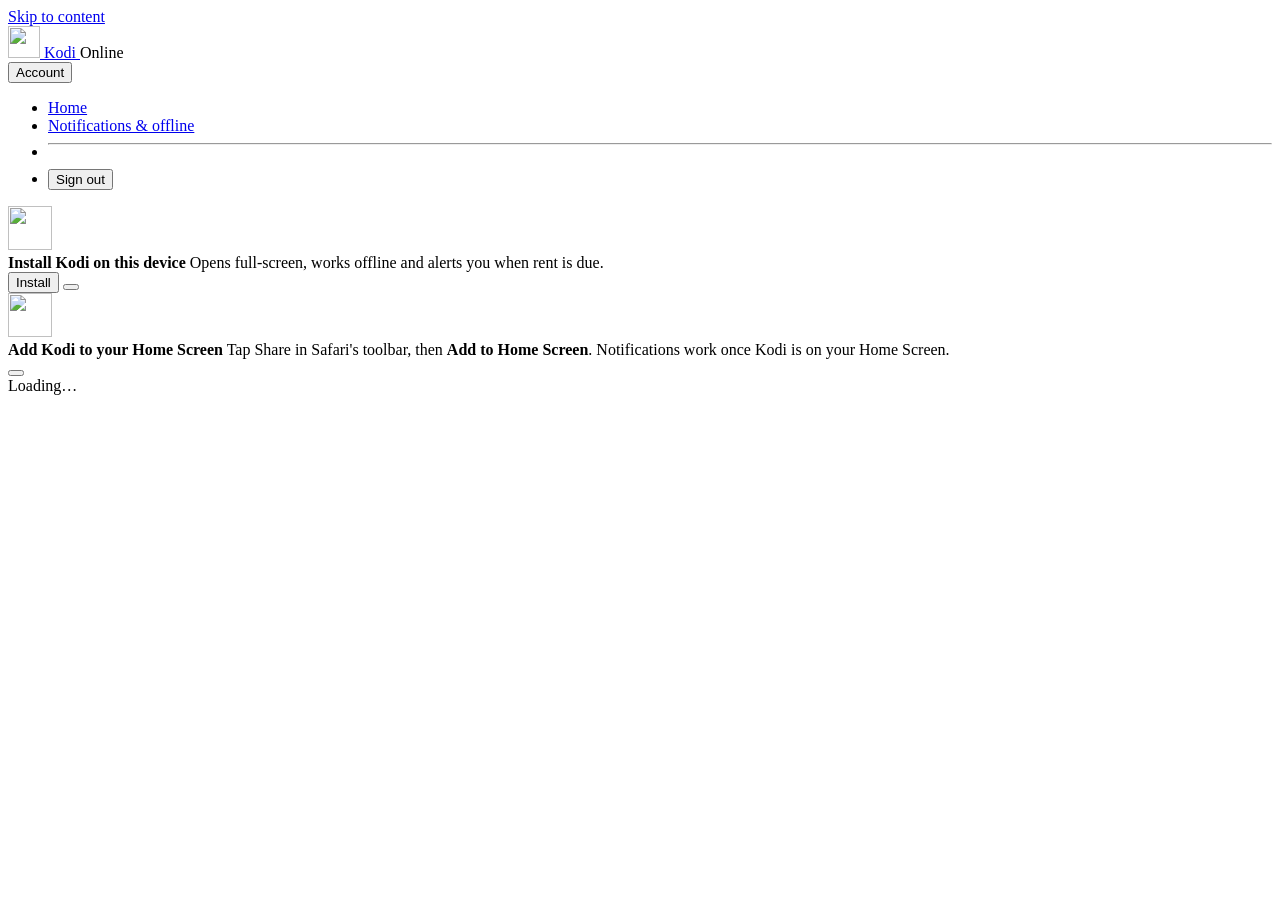
==== frontend/index.html @ a2845f74 "Phase 3: installable PWA with offline statements and push - manifest.json with any/maskable icons, s" ====
<!doctype html>
<html lang="en-KE">
<head>
  <meta charset="utf-8">
  <meta name="viewport" content="width=device-width, initial-scale=1, viewport-fit=cover">
  <title>Kodi Rentals</title>
  <meta name="description" content="Caretaker-free rental management for Kenya: M-Pesa rent, receipts, repairs, chat and calls.">
  <meta http-equiv="Content-Security-Policy"
        content="default-src 'self'; script-src 'self'; style-src 'self' 'unsafe-inline'; img-src 'self' data: blob: http://localhost:8000; media-src 'self' blob: http://localhost:8000; connect-src 'self' http://localhost:8000 ws: wss:; worker-src 'self'; manifest-src 'self'; frame-ancestors 'none'; base-uri 'self'; form-action 'self'">

  <!-- PWA -->
  <link rel="manifest" href="/manifest.json">
  <meta name="theme-color" content="#0d6efd" media="(prefers-color-scheme: light)">
  <meta name="theme-color" content="#0b1530" media="(prefers-color-scheme: dark)">
  <meta name="application-name" content="Kodi">
  <meta name="mobile-web-app-capable" content="yes">
  <!-- iOS / iPadOS "Add to Home Screen" -->
  <meta name="apple-mobile-web-app-capable" content="yes">
  <meta name="apple-mobile-web-app-title" content="Kodi">
  <meta name="apple-mobile-web-app-status-bar-style" content="default">
  <link rel="apple-touch-icon" href="/icons/apple-touch-icon.png">
  <link rel="icon" href="/icons/favicon.ico" sizes="any">
  <link rel="icon" href="/icons/favicon-32.png" type="image/png">

  <link rel="stylesheet" href="/vendor/bootstrap/bootstrap.min.css">
  <link rel="stylesheet" href="/css/app.css">
  <script type="module" src="/js/app.js"></script>
</head>
<body>
  <a class="visually-hidden-focusable" href="#main">Skip to content</a>

  <header class="kodi-topbar sticky-top">
    <nav class="container d-flex align-items-center gap-2 py-2">
      <a class="d-flex align-items-center gap-2 text-decoration-none me-auto" href="#/">
        <img src="/icons/icon-192.png" alt="" width="32" height="32" class="rounded-3">
        <span class="fw-bold text-body">Kodi</span>
      </a>
      <span id="net-status" class="kodi-pill" role="status" aria-live="polite">Online</span>
      <div id="user-menu" class="dropdown d-none">
        <button class="btn btn-sm btn-light rounded-pill dropdown-toggle" data-bs-toggle="dropdown" aria-expanded="false"
                id="user-menu-button">Account</button>
        <ul class="dropdown-menu dropdown-menu-end shadow-sm">
          <li><a class="dropdown-item" href="#/">Home</a></li>
          <li><a class="dropdown-item" href="#/settings">Notifications &amp; offline</a></li>
          <li><hr class="dropdown-divider"></li>
          <li><button class="dropdown-item text-danger" id="logout-button" type="button">Sign out</button></li>
        </ul>
      </div>
    </nav>
  </header>

  <!-- Install prompt (Android / desktop Chrome & Edge) -->
  <aside id="install-banner" class="kodi-banner container d-none" aria-label="Install app">
    <div class="kodi-glass d-flex align-items-center gap-3 p-3">
      <img src="/icons/icon-192.png" alt="" width="44" height="44" class="rounded-3 flex-shrink-0">
      <div class="flex-grow-1 small">
        <strong class="d-block">Install Kodi on this device</strong>
        Opens full-screen, works offline and alerts you when rent is due.
      </div>
      <button class="btn btn-primary btn-sm" id="install-accept" type="button">Install</button>
      <button class="btn-close" id="install-dismiss" type="button" aria-label="Not now"></button>
    </div>
  </aside>

  <!-- iOS Safari has no install prompt: explain the Share > Add to Home Screen steps -->
  <aside id="ios-install-banner" class="kodi-banner container d-none" aria-label="Add to Home Screen">
    <div class="kodi-glass d-flex align-items-start gap-3 p-3">
      <img src="/icons/apple-touch-icon.png" alt="" width="44" height="44" class="rounded-3 flex-shrink-0">
      <div class="flex-grow-1 small">
        <strong class="d-block">Add Kodi to your Home Screen</strong>
        Tap <span class="kodi-ios-share" aria-label="Share">Share</span> in Safari's toolbar, then
        <strong>Add to Home Screen</strong>. Notifications work once Kodi is on your Home Screen.
      </div>
      <button class="btn-close" id="ios-install-dismiss" type="button" aria-label="Dismiss"></button>
    </div>
  </aside>

  <main id="main" class="container py-3 pb-5" tabindex="-1">
    <div class="text-center text-secondary py-5" id="boot">Loading…</div>
  </main>

  <div class="toast-container position-fixed bottom-0 start-50 translate-middle-x p-3" id="toasts" aria-live="polite"></div>
</body>
</html>
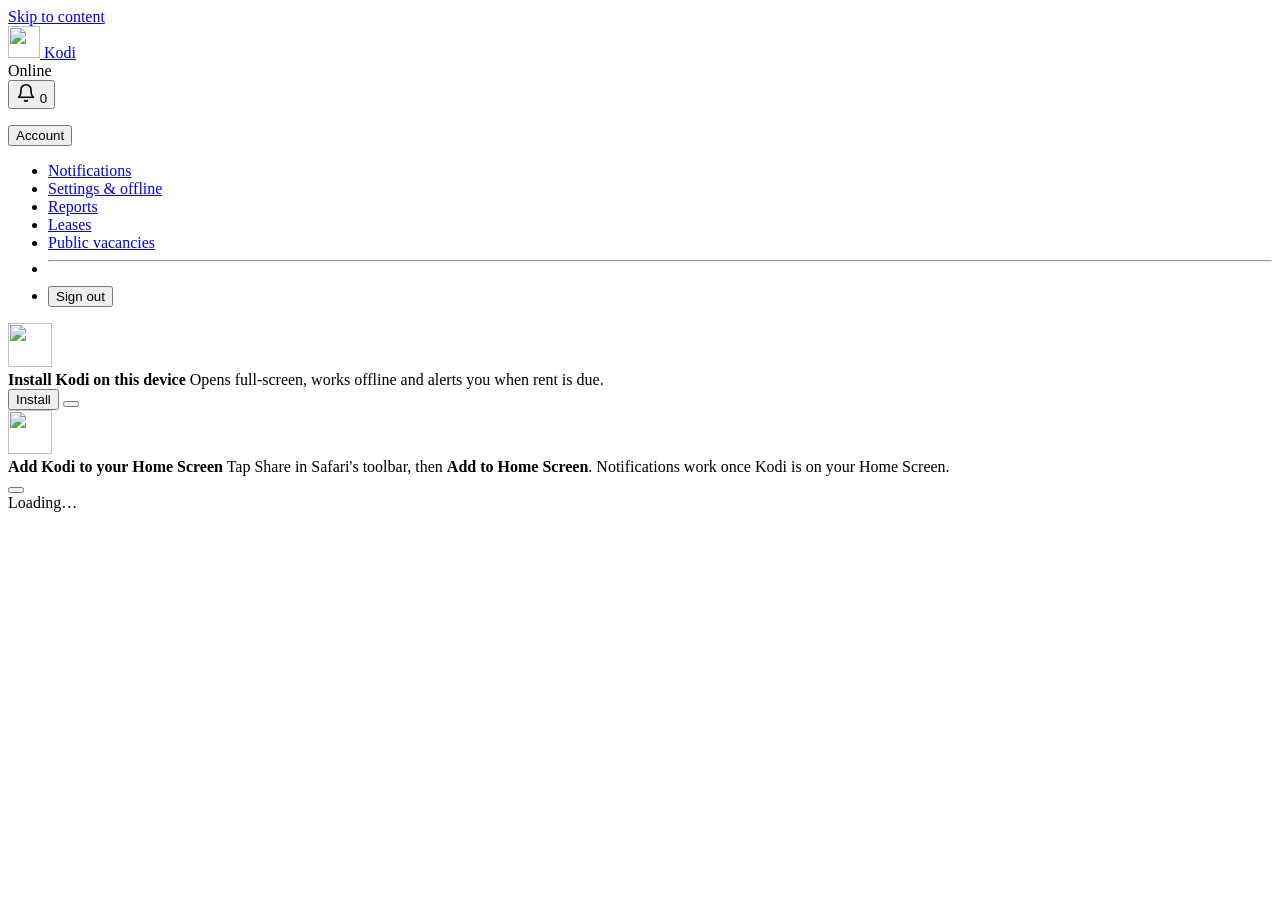
==== commit 5ac8158d: "Phase 4: full landlord and tenant interface Landlord: dashboard (KPIs, revenue chart, occupancy donu" ====
--- a/frontend/index.html
+++ b/frontend/index.html
@@ -6,7 +6,7 @@
   <title>Kodi Rentals</title>
   <meta name="description" content="Caretaker-free rental management for Kenya: M-Pesa rent, receipts, repairs, chat and calls.">
   <meta http-equiv="Content-Security-Policy"
-        content="default-src 'self'; script-src 'self'; style-src 'self' 'unsafe-inline'; img-src 'self' data: blob: http://localhost:8000; media-src 'self' blob: http://localhost:8000; connect-src 'self' http://localhost:8000 ws: wss:; worker-src 'self'; manifest-src 'self'; frame-ancestors 'none'; base-uri 'self'; form-action 'self'">
+        content="default-src 'self'; script-src 'self'; style-src 'self' 'unsafe-inline'; img-src 'self' data: blob: http://localhost:8000; media-src 'self' blob: http://localhost:8000; connect-src 'self' http://localhost:8000 ws: wss:; worker-src 'self'; manifest-src 'self'; base-uri 'self'; form-action 'self'">
 
   <!-- PWA -->
   <link rel="manifest" href="/manifest.json">
@@ -24,24 +24,35 @@
 
   <link rel="stylesheet" href="/vendor/bootstrap/bootstrap.min.css">
   <link rel="stylesheet" href="/css/app.css">
+  <script src="/vendor/bootstrap/bootstrap.bundle.min.js" defer></script>
   <script type="module" src="/js/app.js"></script>
 </head>
 <body>
   <a class="visually-hidden-focusable" href="#main">Skip to content</a>
 
   <header class="kodi-topbar sticky-top">
-    <nav class="container d-flex align-items-center gap-2 py-2">
-      <a class="d-flex align-items-center gap-2 text-decoration-none me-auto" href="#/">
+    <nav class="kodi-topbar-inner d-flex align-items-center gap-2 py-2">
+      <a class="d-flex align-items-center gap-2 text-decoration-none flex-shrink-0" href="#/" aria-label="Kodi home">
         <img src="/icons/icon-192.png" alt="" width="32" height="32" class="rounded-3">
-        <span class="fw-bold text-body">Kodi</span>
+        <span class="fw-bold text-body d-none d-sm-inline">Kodi</span>
       </a>
+      <div id="account-switch" class="kodi-account flex-grow-1 min-w-0"></div>
       <span id="net-status" class="kodi-pill" role="status" aria-live="polite">Online</span>
+      <div id="bell" class="dropdown d-none">
+        <button class="btn btn-icon btn-light position-relative" data-bs-toggle="dropdown" aria-expanded="false" aria-label="Notifications" id="bell-button">
+          <svg class="kodi-icon" width="20" height="20" viewBox="0 0 24 24" fill="none" stroke="currentColor" stroke-width="1.9" stroke-linecap="round" stroke-linejoin="round" aria-hidden="true"><path d="M18 8a6 6 0 00-12 0c0 7-3 9-3 9h18s-3-2-3-9M13.7 21a2 2 0 01-3.4 0"/></svg>
+          <span class="kodi-bell-count d-none" id="bell-count">0</span>
+        </button>
+        <ul class="dropdown-menu dropdown-menu-end shadow kodi-bell-menu" id="bell-list"></ul>
+      </div>
       <div id="user-menu" class="dropdown d-none">
-        <button class="btn btn-sm btn-light rounded-pill dropdown-toggle" data-bs-toggle="dropdown" aria-expanded="false"
-                id="user-menu-button">Account</button>
+        <button class="btn btn-sm btn-light rounded-pill d-flex align-items-center gap-2" data-bs-toggle="dropdown" aria-expanded="false" id="user-menu-button">Account</button>
         <ul class="dropdown-menu dropdown-menu-end shadow-sm">
-          <li><a class="dropdown-item" href="#/">Home</a></li>
-          <li><a class="dropdown-item" href="#/settings">Notifications &amp; offline</a></li>
+          <li><a class="dropdown-item" href="#/notifications">Notifications</a></li>
+          <li><a class="dropdown-item" href="#/settings">Settings &amp; offline</a></li>
+          <li data-landlord-only><a class="dropdown-item" href="#/reports">Reports</a></li>
+          <li data-landlord-only><a class="dropdown-item" href="#/leases">Leases</a></li>
+          <li><a class="dropdown-item" href="#/vacancies">Public vacancies</a></li>
           <li><hr class="dropdown-divider"></li>
           <li><button class="dropdown-item text-danger" id="logout-button" type="button">Sign out</button></li>
         </ul>
@@ -50,7 +61,7 @@
   </header>
 
   <!-- Install prompt (Android / desktop Chrome & Edge) -->
-  <aside id="install-banner" class="kodi-banner container d-none" aria-label="Install app">
+  <aside id="install-banner" class="kodi-banner d-none" aria-label="Install app">
     <div class="kodi-glass d-flex align-items-center gap-3 p-3">
       <img src="/icons/icon-192.png" alt="" width="44" height="44" class="rounded-3 flex-shrink-0">
       <div class="flex-grow-1 small">
@@ -63,7 +74,7 @@
   </aside>
 
   <!-- iOS Safari has no install prompt: explain the Share > Add to Home Screen steps -->
-  <aside id="ios-install-banner" class="kodi-banner container d-none" aria-label="Add to Home Screen">
+  <aside id="ios-install-banner" class="kodi-banner d-none" aria-label="Add to Home Screen">
     <div class="kodi-glass d-flex align-items-start gap-3 p-3">
       <img src="/icons/apple-touch-icon.png" alt="" width="44" height="44" class="rounded-3 flex-shrink-0">
       <div class="flex-grow-1 small">
@@ -75,10 +86,15 @@
     </div>
   </aside>
 
-  <main id="main" class="container py-3 pb-5" tabindex="-1">
-    <div class="text-center text-secondary py-5" id="boot">Loading…</div>
-  </main>
+  <div class="kodi-layout">
+    <nav id="sidenav" class="kodi-sidenav" aria-label="Main"></nav>
+    <main id="main" tabindex="-1">
+      <div class="text-center text-secondary py-5" id="boot">Loading…</div>
+    </main>
+  </div>
+  <nav id="bottomnav" class="kodi-bottomnav" aria-label="Main"></nav>
 
-  <div class="toast-container position-fixed bottom-0 start-50 translate-middle-x p-3" id="toasts" aria-live="polite"></div>
+  <div id="call-root"></div>
+  <div class="toast-container position-fixed start-50 translate-middle-x p-3" id="toasts" aria-live="polite"></div>
 </body>
 </html>
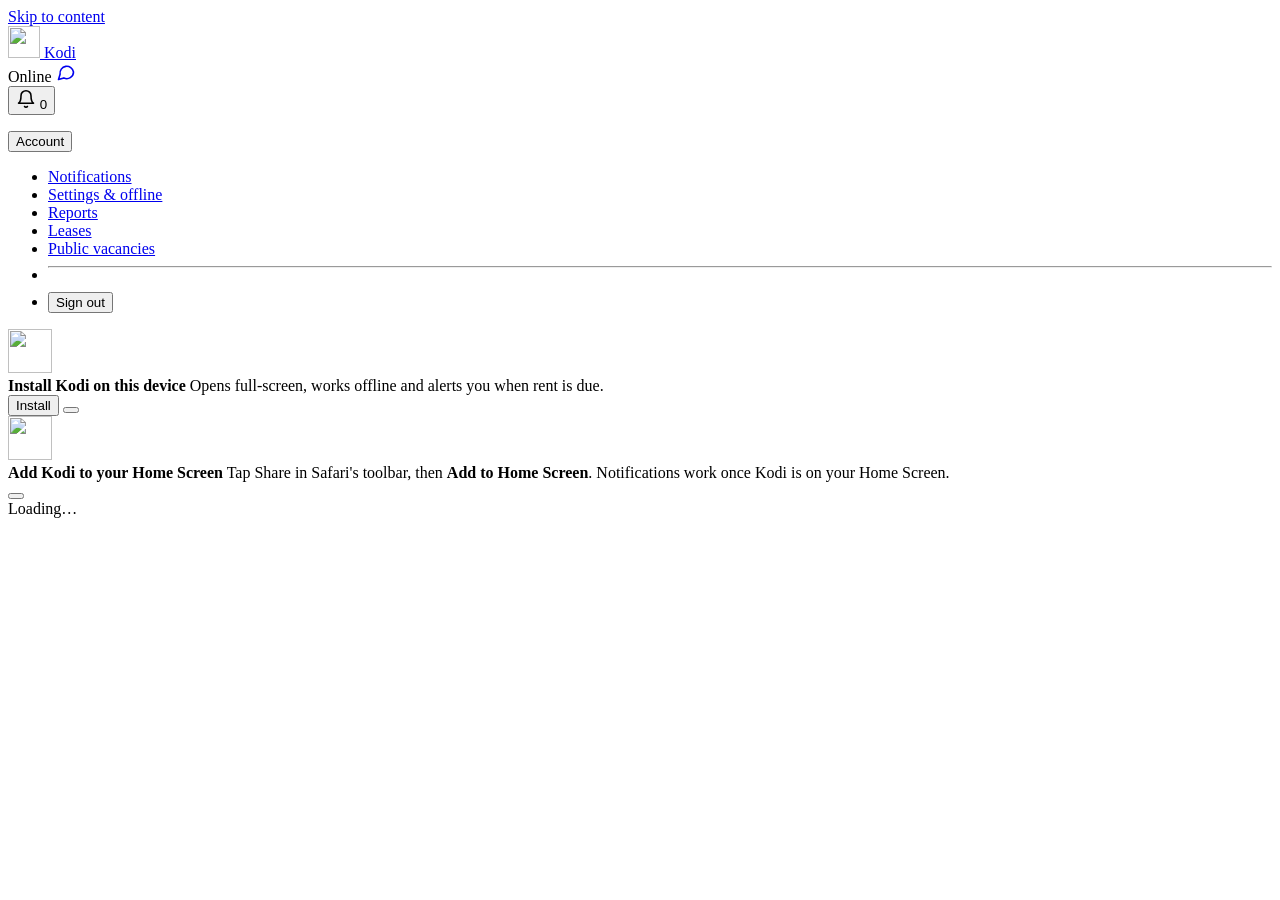
==== commit 30b6c1c9: "UI/UX and accessibility pass Audited ~55 screens (landlord desktop/phone, tenant phone, public pages" ====
--- a/frontend/index.html
+++ b/frontend/index.html
@@ -22,6 +22,7 @@
   <link rel="icon" href="/icons/favicon.ico" sizes="any">
   <link rel="icon" href="/icons/favicon-32.png" type="image/png">
 
+  <script src="/js/theme.js"></script>
   <link rel="stylesheet" href="/vendor/bootstrap/bootstrap.min.css">
   <link rel="stylesheet" href="/css/app.css">
   <script src="/vendor/bootstrap/bootstrap.bundle.min.js" defer></script>
@@ -34,10 +35,14 @@
     <nav class="kodi-topbar-inner d-flex align-items-center gap-2 py-2">
       <a class="d-flex align-items-center gap-2 text-decoration-none flex-shrink-0" href="#/" aria-label="Kodi home">
         <img src="/icons/icon-192.png" alt="" width="32" height="32" class="rounded-3">
-        <span class="fw-bold text-body d-none d-sm-inline">Kodi</span>
+        <span class="fw-bold kodi-wordmark d-none d-sm-inline">Kodi</span>
       </a>
       <div id="account-switch" class="kodi-account flex-grow-1 min-w-0"></div>
       <span id="net-status" class="kodi-pill" role="status" aria-live="polite">Online</span>
+      <a id="chat-shortcut" class="btn btn-icon btn-light position-relative d-none" href="#/chat" aria-label="Messages">
+        <svg class="kodi-icon" width="20" height="20" viewBox="0 0 24 24" fill="none" stroke="currentColor" stroke-width="1.9" stroke-linecap="round" stroke-linejoin="round" aria-hidden="true"><path d="M21 12a8 8 0 01-11.6 7.1L3 21l1.9-6.4A8 8 0 1121 12z"/></svg>
+        <span class="kodi-dot d-none" data-unread-chat></span>
+      </a>
       <div id="bell" class="dropdown d-none">
         <button class="btn btn-icon btn-light position-relative" data-bs-toggle="dropdown" aria-expanded="false" aria-label="Notifications" id="bell-button">
           <svg class="kodi-icon" width="20" height="20" viewBox="0 0 24 24" fill="none" stroke="currentColor" stroke-width="1.9" stroke-linecap="round" stroke-linejoin="round" aria-hidden="true"><path d="M18 8a6 6 0 00-12 0c0 7-3 9-3 9h18s-3-2-3-9M13.7 21a2 2 0 01-3.4 0"/></svg>
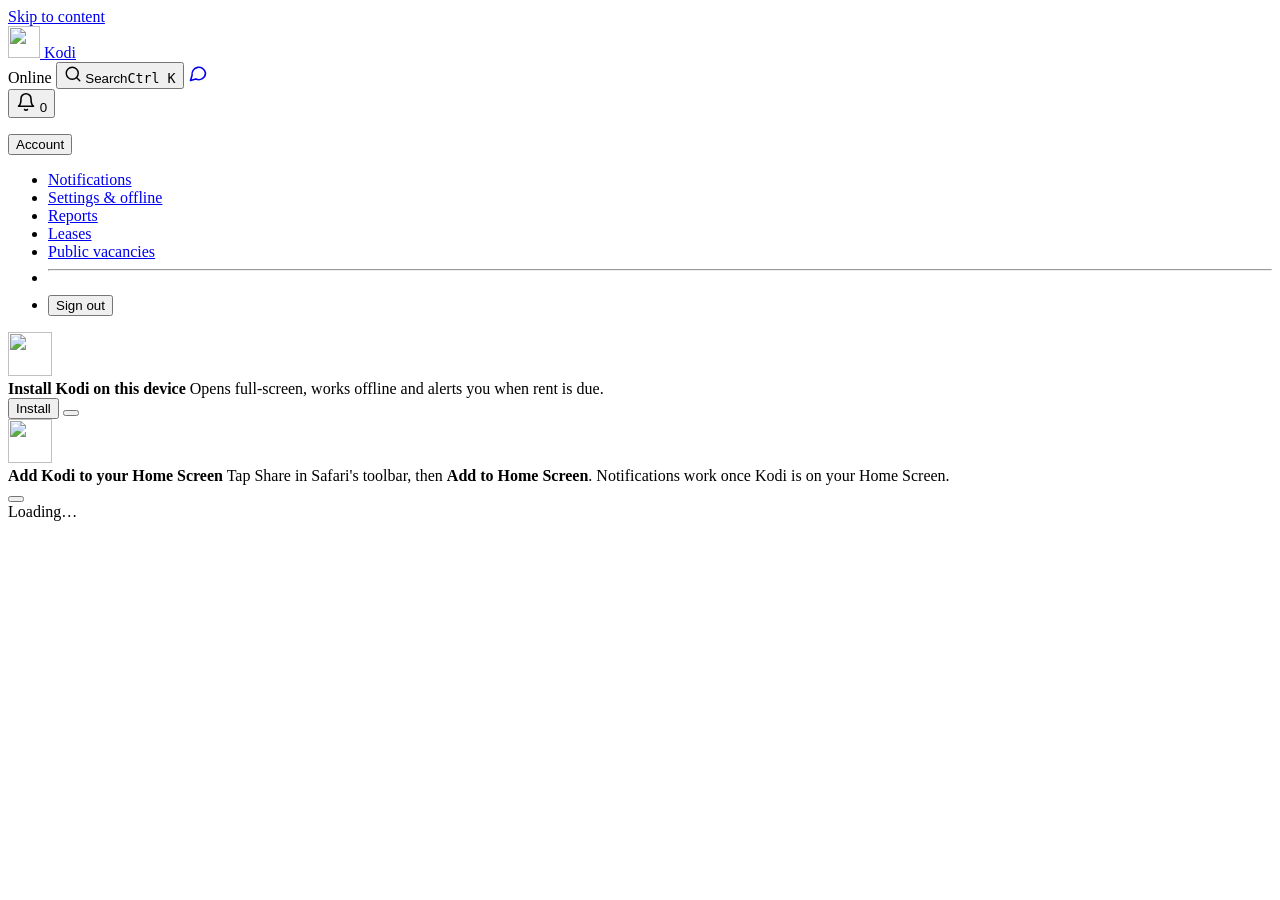
==== commit 41256feb: "Kodi Wow: 3D building twin, smart voice search, transitions, Ctrl+K - 3D digital twin of each proper" ====
--- a/frontend/index.html
+++ b/frontend/index.html
@@ -10,8 +10,8 @@
 
   <!-- PWA -->
   <link rel="manifest" href="/manifest.json">
-  <meta name="theme-color" content="#0d6efd" media="(prefers-color-scheme: light)">
-  <meta name="theme-color" content="#0b1530" media="(prefers-color-scheme: dark)">
+  <meta name="theme-color" content="#0f6b57" media="(prefers-color-scheme: light)">
+  <meta name="theme-color" content="#0b1411" media="(prefers-color-scheme: dark)">
   <meta name="application-name" content="Kodi">
   <meta name="mobile-web-app-capable" content="yes">
   <!-- iOS / iPadOS "Add to Home Screen" -->
@@ -25,6 +25,8 @@
   <script src="/js/theme.js"></script>
   <link rel="stylesheet" href="/vendor/bootstrap/bootstrap.min.css">
   <link rel="stylesheet" href="/css/app.css">
+  <link rel="stylesheet" href="/css/living.css">
+  <link rel="stylesheet" href="/css/wow.css">
   <script src="/vendor/bootstrap/bootstrap.bundle.min.js" defer></script>
   <script type="module" src="/js/app.js"></script>
 </head>
@@ -39,6 +41,10 @@
       </a>
       <div id="account-switch" class="kodi-account flex-grow-1 min-w-0"></div>
       <span id="net-status" class="kodi-pill" role="status" aria-live="polite">Online</span>
+      <button id="palette-btn" class="kodi-cmdk d-none" type="button" data-palette aria-label="Search Kodi (Ctrl+K)" aria-keyshortcuts="Control+K Meta+K">
+        <svg class="kodi-icon" width="18" height="18" viewBox="0 0 24 24" fill="none" stroke="currentColor" stroke-width="1.9" stroke-linecap="round" stroke-linejoin="round" aria-hidden="true"><path d="M11 19a8 8 0 100-16 8 8 0 000 16zM21 21l-4.3-4.3"/></svg>
+        <span class="kodi-cmdk-text">Search</span><kbd>Ctrl K</kbd>
+      </button>
       <a id="chat-shortcut" class="btn btn-icon btn-light position-relative d-none" href="#/chat" aria-label="Messages">
         <svg class="kodi-icon" width="20" height="20" viewBox="0 0 24 24" fill="none" stroke="currentColor" stroke-width="1.9" stroke-linecap="round" stroke-linejoin="round" aria-hidden="true"><path d="M21 12a8 8 0 01-11.6 7.1L3 21l1.9-6.4A8 8 0 1121 12z"/></svg>
         <span class="kodi-dot d-none" data-unread-chat></span>
